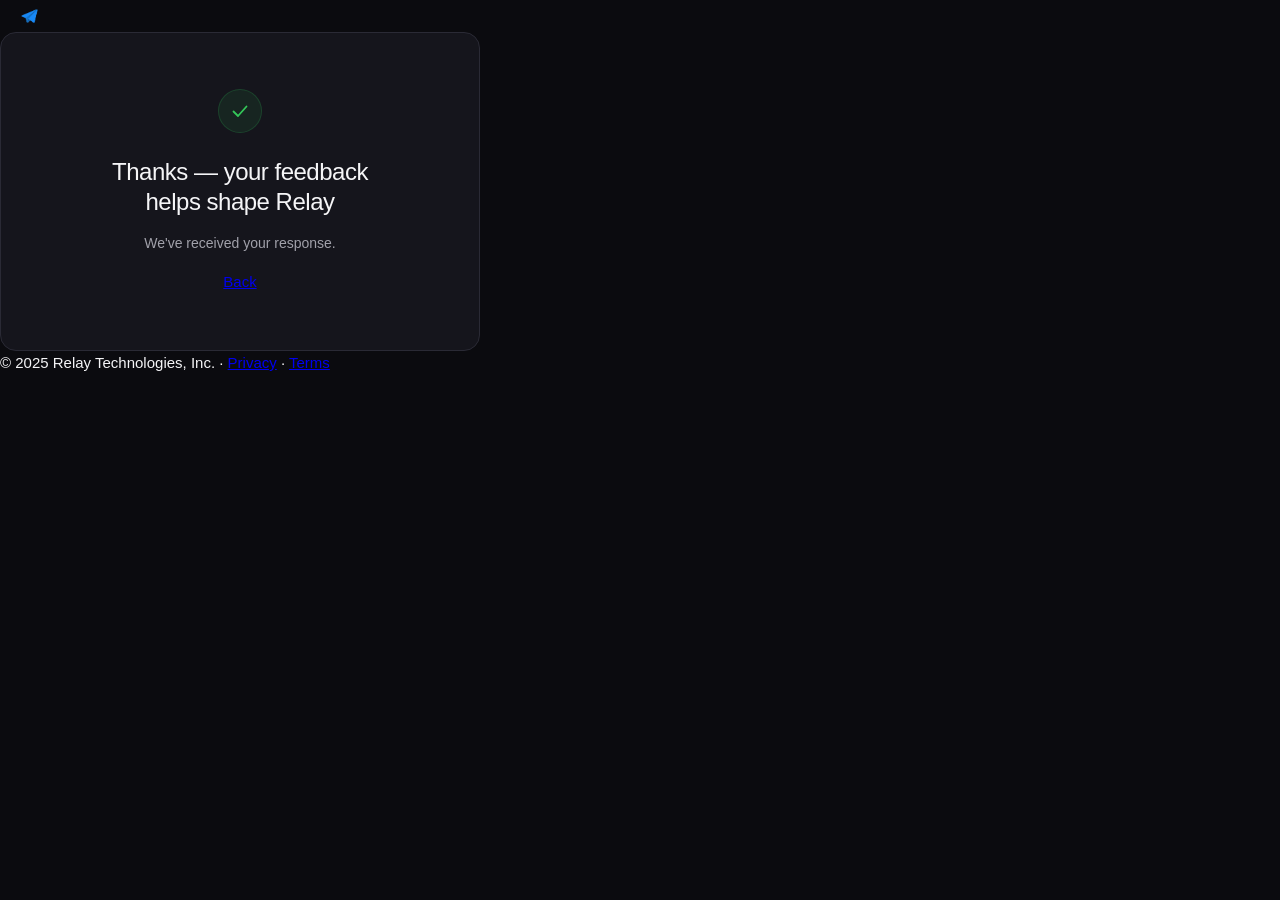
==== success.html @ 502270fd "Add files via upload" ====
<!DOCTYPE html>
<html lang="en">
<head>
  <meta charset="UTF-8" />
  <meta name="viewport" content="width=device-width, initial-scale=1.0" />
  <title>Relay — Thank You</title>
  <link rel="stylesheet" href="styles.css" />
</head>
<body class="success-page">

  <div class="shell shell--centered">

    <!-- Logo -->
    <header class="header">
      <img
        src="logo.png.PNG"
        alt="Relay"
        class="logo"
        onerror="this.style.display='none'; document.querySelector('.logo-fallback').style.display='block';"
      />
      <span class="logo-fallback" style="display:none; font-weight:600; font-size:18px; letter-spacing:-0.3px;">Relay</span>
    </header>

    <!-- Success card -->
    <main class="main">
      <div class="success-card">

        <div class="success-icon" aria-hidden="true">
          <svg width="22" height="22" viewBox="0 0 22 22" fill="none" xmlns="http://www.w3.org/2000/svg">
            <path d="M4.5 11.5L9 16L17.5 6.5" stroke="currentColor" stroke-width="1.8" stroke-linecap="round" stroke-linejoin="round"/>
          </svg>
        </div>

        <h1 class="success-title">Thanks — your feedback<br>helps shape Relay</h1>
        <p class="success-sub">We've received your response.</p>

        <a href="index.html" class="back-btn">Back</a>

      </div>
    </main>

    <!-- Footer -->
    <footer class="footer">
      <span>&copy; 2025 Relay Technologies, Inc.</span>
      <span class="dot">&middot;</span>
      <a href="#">Privacy</a>
      <span class="dot">&middot;</span>
      <a href="#">Terms</a>
    </footer>

  </div>

</body>
</html>
---- styles.css ----
/* ============================================================
   RELAY — Apple-Grade SaaS Feedback Page
   System font · 8px rhythm · Zero neon · Restrained accent
   ============================================================ */

/* ── Reset ─────────────────────────────────────────────────── */
*, *::before, *::after {
  box-sizing: border-box;
  margin: 0;
  padding: 0;
}

/* ── Tokens ─────────────────────────────────────────────────── */
:root {
  /* Palette — unchanged from spec */
  --bg:         #0b0b0f;
  --panel:      #15151c;
  --panel-2:    #1c1c26;
  --text:       #f5f5f7;
  --muted:      #a1a1aa;
  --border:     #2a2a35;
  --accent:     #0a84ff;
  --accent-2:   #2873ce;

  /* Derived — keep blue tightly scoped */
  --border-focus:  rgba(10, 132, 255, 0.5);
  --error:         #ff453a;
  --success-green: #34c759;

  /* System font — exactly as Apple uses */
  --font: -apple-system, BlinkMacSystemFont, "Segoe UI", Roboto,
          Helvetica, Arial, sans-serif;

  /* 8px rhythm */
  --s1:  8px;
  --s2:  16px;
  --s3:  24px;
  --s4:  32px;
  --s5:  40px;
  --s6:  48px;
  --s7:  56px;
  --s8:  64px;

  /* Radii */
  --r-sm:   8px;
  --r-md:   12px;
  --r-lg:   16px;

  /* Transitions */
  --ease: cubic-bezier(0.4, 0, 0.2, 1);
  --t-fast: 120ms;
  --t-mid:  200ms;
}

/* ── Base ───────────────────────────────────────────────────── */
html {
  -webkit-font-smoothing: antialiased;
  -moz-osx-font-smoothing: grayscale;
  font-size: 16px;
}

body {
  background: var(--bg);
  color: var(--text);
  font-family: var(--font);
  font-size: 15px;
  line-height: 1.6;
  min-height: 100dvh;
}

/* ── Outer shell ────────────────────────────────────────────── */
.page-outer {
  width: 100%;
  min-height: 100dvh;
  display: flex;
  justify-content: center;
  padding: var(--s6) var(--s3) var(--s8);
}

/* Used on success.html — true vertical center */
.page-outer--centered {
  align-items: center;
  padding: var(--s4);
}

/* ── Inner content column ───────────────────────────────────── */
.page-inner {
  width: 100%;
  max-width: 580px;
  animation: fadeUp 0.4s var(--ease) both;
}

@keyframes fadeUp {
  from { opacity: 0; transform: translateY(12px); }
  to   { opacity: 1; transform: translateY(0); }
}

/* ── Logo ───────────────────────────────────────────────────── */
.site-header {
  display: flex;
  justify-content: center;
  margin-bottom: var(--s7);
}

.logo {
  height: 32px;
  width: auto;
  display: block;
  object-fit: contain;
}

.logo-fallback {
  font-size: 18px;
  font-weight: 600;
  letter-spacing: -0.4px;
  color: var(--text);
}

/* ── Hero ───────────────────────────────────────────────────── */
.hero {
  text-align: center;
  margin-bottom: var(--s6);
}

.hero-title {
  font-size: clamp(26px, 5vw, 38px);
  font-weight: 500;
  letter-spacing: -0.8px;
  line-height: 1.12;
  color: var(--text);
  margin-bottom: var(--s2);
}

.hero-sub {
  font-size: 15px;
  font-weight: 400;
  color: var(--muted);
  line-height: 1.55;
  max-width: 380px;
  margin: 0 auto;
}

/* ── Form ───────────────────────────────────────────────────── */
form {
  display: flex;
  flex-direction: column;
  gap: var(--s2);  /* 16px between field groups */
}

/* ── Field group card ───────────────────────────────────────── */
.field-group {
  background: var(--panel);
  border: 1px solid var(--border);
  border-radius: var(--r-lg);
  padding: var(--s3);   /* 24px */
  transition: border-color var(--t-mid) var(--ease);
}

.field-group:focus-within {
  border-color: rgba(255, 255, 255, 0.08);
}

/* Error state */
.field-group.has-err {
  border-color: rgba(255, 69, 58, 0.35);
  animation: errShake 0.28s var(--ease);
}

@keyframes errShake {
  0%,100% { transform: translateX(0); }
  25%      { transform: translateX(-4px); }
  75%      { transform: translateX(4px); }
}

/* ── Field label ────────────────────────────────────────────── */
.field-label {
  display: flex;
  align-items: baseline;
  gap: var(--s1);
  font-size: 13px;
  font-weight: 500;
  color: var(--muted);
  letter-spacing: 0;
  line-height: 1.45;
  margin-bottom: var(--s2);
  cursor: pointer;
}

.q-index {
  font-size: 11px;
  font-weight: 600;
  font-variant-numeric: tabular-nums;
  color: rgba(161, 161, 170, 0.45);
  flex-shrink: 0;
  padding-top: 1px;
}

/* ── Textarea ───────────────────────────────────────────────── */
.field-input {
  display: block;
  width: 100%;
  background: var(--panel-2);
  border: 1px solid var(--border);
  border-radius: var(--r-sm);
  color: var(--text);
  font-family: var(--font);
  font-size: 14px;
  font-weight: 400;
  line-height: 1.6;
  padding: 11px 13px;
  resize: vertical;
  min-height: 108px;
  outline: none;
  -webkit-appearance: none;
  transition:
    border-color var(--t-mid) var(--ease),
    background-color var(--t-fast) var(--ease);
}

.field-input::placeholder {
  color: rgba(161, 161, 170, 0.32);
}

.field-input:focus {
  border-color: var(--border-focus);
  background: #1f1f2a;
}

/* ── Field error ────────────────────────────────────────────── */
.field-err {
  font-size: 12px;
  color: var(--error);
  margin-top: var(--s1);
  min-height: 0;
  line-height: 1.4;
  display: none;
}
.field-err.show {
  display: block;
}

/* ── Rating / Segmented Control ─────────────────────────────── */
.rating-block {
  display: flex;
  flex-direction: column;
  gap: var(--s1);
}

.rating-scale {
  display: flex;
  gap: 6px;
}

/* Hide native radio */
.rating-option input[type="radio"] {
  position: absolute;
  width: 1px;
  height: 1px;
  opacity: 0;
  pointer-events: none;
}

/* The visible segment */
.rating-face {
  display: flex;
  align-items: center;
  justify-content: center;
  flex: 1;
  height: 40px;
  background: var(--panel-2);
  border: 1px solid var(--border);
  border-radius: var(--r-sm);
  font-size: 14px;
  font-weight: 500;
  font-variant-numeric: tabular-nums;
  color: var(--muted);
  cursor: pointer;
  user-select: none;
  transition:
    background-color var(--t-fast) var(--ease),
    border-color var(--t-fast) var(--ease),
    color var(--t-fast) var(--ease);
}

.rating-option {
  flex: 1;
  display: flex;
}

/* Hover */
.rating-face:hover {
  background: rgba(255,255,255,0.05);
  border-color: rgba(255,255,255,0.1);
  color: var(--text);
}

/* Checked state — pure white/neutral, no blue */
.rating-option input[type="radio"]:checked + .rating-face {
  background: rgba(255,255,255,0.1);
  border-color: rgba(255,255,255,0.18);
  color: var(--text);
  font-weight: 600;
}

/* Keyboard focus indicator */
.rating-option input[type="radio"]:focus-visible + .rating-face {
  outline: 2px solid var(--accent);
  outline-offset: 2px;
}

/* Legend */
.rating-legend {
  display: flex;
  justify-content: space-between;
  font-size: 11px;
  color: rgba(161, 161, 170, 0.45);
  padding: 0 2px;
}

/* ── Submit area ────────────────────────────────────────────── */
.submit-area {
  display: flex;
  flex-direction: column;
  align-items: center;
  gap: var(--s2);
  padding-top: var(--s1);
}

/* ── Primary button — ONLY place accent blue appears on form ── */
.btn-primary {
  width: 100%;
  height: 48px;
  background: var(--accent);
  border: none;
  border-radius: var(--r-md);
  color: #fff;
  font-family: var(--font);
  font-size: 15px;
  font-weight: 500;
  letter-spacing: -0.1px;
  cursor: pointer;
  display: flex;
  align-items: center;
  justify-content: center;
  position: relative;
  overflow: hidden;
  transition:
    background-color var(--t-fast) var(--ease),
    transform var(--t-fast) var(--ease),
    opacity var(--t-mid) var(--ease);
}

.btn-primary:hover:not(:disabled) {
  background: var(--accent-2);
}

.btn-primary:active:not(:disabled) {
  transform: scale(0.99);
  background: #0060b8;
}

.btn-primary:disabled {
  opacity: 0.55;
  cursor: not-allowed;
}

/* Spinner toggle */
.btn-text {
  transition: opacity var(--t-fast) var(--ease);
}

.btn-loader {
  position: absolute;
  width: 17px;
  height: 17px;
  border: 1.8px solid rgba(255,255,255,0.28);
  border-top-color: #fff;
  border-radius: 50%;
  opacity: 0;
  animation: spin 0.65s linear infinite;
  transition: opacity var(--t-fast) var(--ease);
}

@keyframes spin {
  to { transform: rotate(360deg); }
}

.btn-primary.is-loading .btn-text  { opacity: 0; }
.btn-primary.is-loading .btn-loader { opacity: 1; }

/* Submit caption */
.submit-note {
  font-size: 12px;
  color: rgba(161, 161, 170, 0.38);
  letter-spacing: 0.01em;
}

/* ── Success screen ─────────────────────────────────────────── */
.success-card {
  width: 100%;
  max-width: 480px;
  background: var(--panel);
  border: 1px solid var(--border);
  border-radius: var(--r-lg);
  padding: var(--s7) var(--s5);
  text-align: center;
  display: flex;
  flex-direction: column;
  align-items: center;
  gap: var(--s2);
  animation: fadeUp 0.4s var(--ease) both;
}

.success-icon {
  width: 44px;
  height: 44px;
  border-radius: 50%;
  background: rgba(52, 199, 89, 0.09);
  border: 1px solid rgba(52, 199, 89, 0.18);
  color: var(--success-green);
  display: flex;
  align-items: center;
  justify-content: center;
  margin-bottom: var(--s1);
}

.success-title {
  font-size: clamp(19px, 4vw, 24px);
  font-weight: 500;
  letter-spacing: -0.5px;
  line-height: 1.25;
  color: var(--text);
}

.success-sub {
  font-size: 14px;
  color: var(--muted);
  line-height: 1.5;
  margin-top: -var(--s1);
}

/* Back button — text-style, blue only here */
.btn-back {
  display: inline-block;
  margin-top: var(--s2);
  font-size: 14px;
  font-weight: 400;
  color: var(--accent);
  text-decoration: none;
  padding: 6px 0;
  transition: opacity var(--t-fast) var(--ease);
}

.btn-back:hover {
  opacity: 0.7;
}

/* ── Footer ─────────────────────────────────────────────────── */
.site-footer {
  margin-top: var(--s8);
  padding-top: var(--s4);
  border-top: 1px solid rgba(42, 42, 53, 0.55);
  text-align: center;
  font-size: 12px;
  color: rgba(161, 161, 170, 0.35);
}

/* ── Responsive ─────────────────────────────────────────────── */
@media (max-width: 520px) {
  .page-outer {
    padding: var(--s4) var(--s2) var(--s7);
  }

  .site-header {
    margin-bottom: var(--s5);
  }

  .hero {
    margin-bottom: var(--s5);
  }

  .hero-title {
    letter-spacing: -0.5px;
  }

  .field-group {
    padding: var(--s2);  /* 16px on mobile */
  }

  .rating-face {
    height: 44px;  /* Bigger tap target on mobile */
    font-size: 15px;
  }

  .success-card {
    padding: var(--s5) var(--s3);
  }
}

/* ── Focus visible ──────────────────────────────────────────── */
:focus-visible {
  outline: 2px solid var(--accent);
  outline-offset: 2px;
  border-radius: 4px;
}

.field-input:focus-visible {
  outline: none;  /* handled by border-color */
}

.btn-primary:focus-visible {
  outline: 2px solid var(--accent);
  outline-offset: 3px;
}

/* ── Reduced motion ─────────────────────────────────────────── */
@media (prefers-reduced-motion: reduce) {
  *, *::before, *::after {
    animation-duration: 0.01ms !important;
    transition-duration: 0.01ms !important;
  }
}
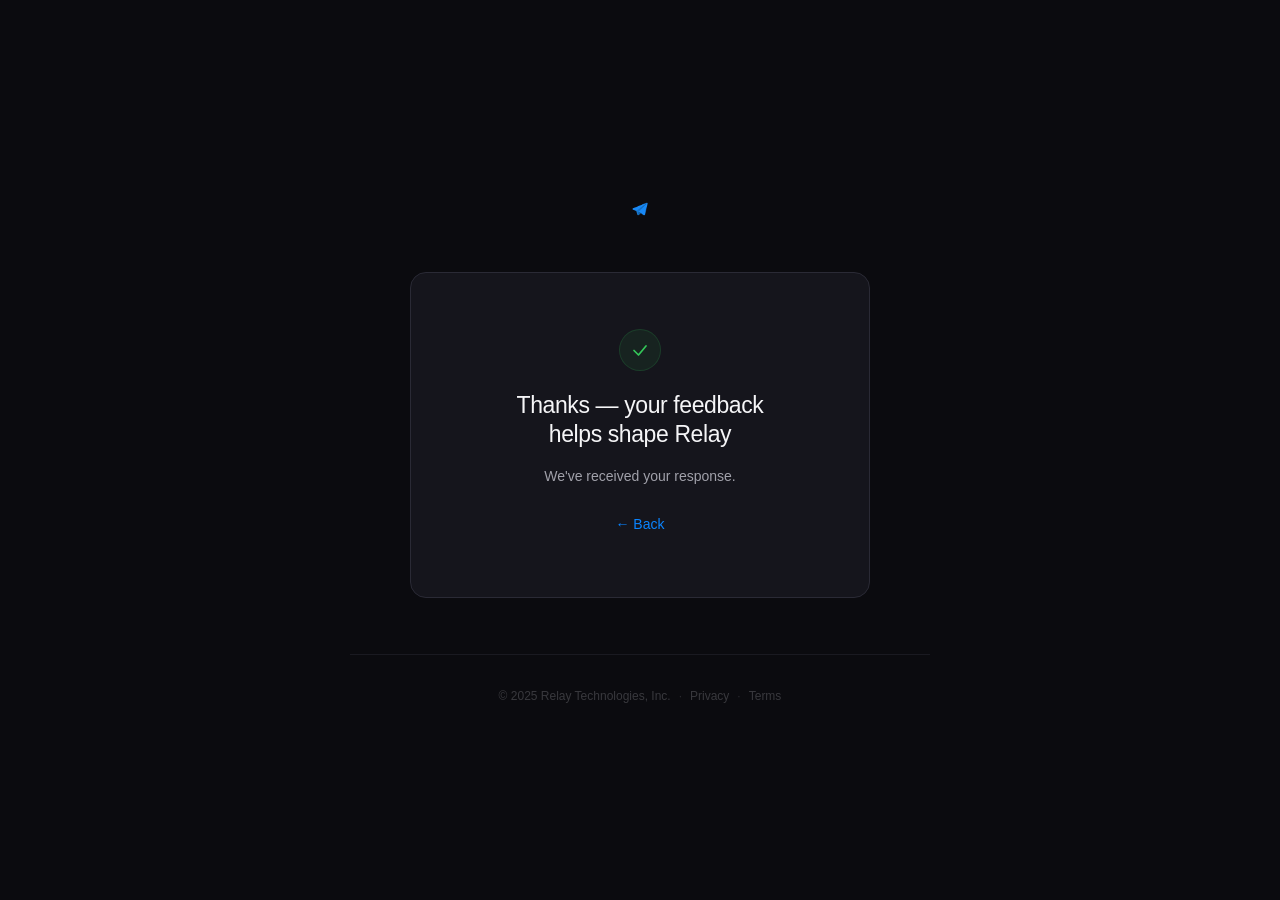
==== commit f9e6a30e: "Add files via upload" ====
--- a/success.html
+++ b/success.html
@@ -6,48 +6,50 @@
   <title>Relay — Thank You</title>
   <link rel="stylesheet" href="styles.css" />
 </head>
-<body class="success-page">
+<body>
 
-  <div class="shell shell--centered">
+  <div class="page-outer page-outer--centered">
+    <div class="page-inner">
 
-    <!-- Logo -->
-    <header class="header">
-      <img
-        src="logo.png.PNG"
-        alt="Relay"
-        class="logo"
-        onerror="this.style.display='none'; document.querySelector('.logo-fallback').style.display='block';"
-      />
-      <span class="logo-fallback" style="display:none; font-weight:600; font-size:18px; letter-spacing:-0.3px;">Relay</span>
-    </header>
+      <!-- Logo -->
+      <header class="site-header" style="margin-bottom: 0;">
+        <img
+          src="logo.png.PNG"
+          alt="Relay"
+          class="logo"
+          onerror="this.style.display='none';this.nextElementSibling.style.display='block';"
+        />
+        <span class="logo-fallback" style="display:none;">Relay</span>
+      </header>
 
-    <!-- Success card -->
-    <main class="main">
-      <div class="success-card">
+      <!-- Success card -->
+      <main style="display:flex; justify-content:center; padding: 48px 0 0;">
+        <div class="success-card">
 
-        <div class="success-icon" aria-hidden="true">
-          <svg width="22" height="22" viewBox="0 0 22 22" fill="none" xmlns="http://www.w3.org/2000/svg">
-            <path d="M4.5 11.5L9 16L17.5 6.5" stroke="currentColor" stroke-width="1.8" stroke-linecap="round" stroke-linejoin="round"/>
-          </svg>
+          <div class="success-icon" aria-hidden="true">
+            <svg width="20" height="20" viewBox="0 0 20 20" fill="none" xmlns="http://www.w3.org/2000/svg">
+              <path d="M4 10.5L8.5 15L16 6" stroke="currentColor" stroke-width="1.7" stroke-linecap="round" stroke-linejoin="round"/>
+            </svg>
+          </div>
+
+          <h1 class="success-title">Thanks — your feedback<br>helps shape Relay</h1>
+          <p class="success-sub">We've received your response.</p>
+
+          <a href="index.html" class="btn-back">← Back</a>
+
         </div>
+      </main>
 
-        <h1 class="success-title">Thanks — your feedback<br>helps shape Relay</h1>
-        <p class="success-sub">We've received your response.</p>
+      <!-- Footer -->
+      <footer class="site-footer">
+        <span>&copy; 2025 Relay Technologies, Inc.</span>
+        <span class="dot">&middot;</span>
+        <a href="#">Privacy</a>
+        <span class="dot">&middot;</span>
+        <a href="#">Terms</a>
+      </footer>
 
-        <a href="index.html" class="back-btn">Back</a>
-
-      </div>
-    </main>
-
-    <!-- Footer -->
-    <footer class="footer">
-      <span>&copy; 2025 Relay Technologies, Inc.</span>
-      <span class="dot">&middot;</span>
-      <a href="#">Privacy</a>
-      <span class="dot">&middot;</span>
-      <a href="#">Terms</a>
-    </footer>
-
+    </div>
   </div>
 
 </body>
--- a/styles.css
+++ b/styles.css
@@ -12,7 +12,6 @@
 
 /* ── Tokens ─────────────────────────────────────────────────── */
 :root {
-  /* Palette — unchanged from spec */
   --bg:         #0b0b0f;
   --panel:      #15151c;
   --panel-2:    #1c1c26;
@@ -22,12 +21,10 @@
   --accent:     #0a84ff;
   --accent-2:   #2873ce;
 
-  /* Derived — keep blue tightly scoped */
-  --border-focus:  rgba(10, 132, 255, 0.5);
+  --border-focus:  rgba(10, 132, 255, 0.45);
   --error:         #ff453a;
   --success-green: #34c759;
 
-  /* System font — exactly as Apple uses */
   --font: -apple-system, BlinkMacSystemFont, "Segoe UI", Roboto,
           Helvetica, Arial, sans-serif;
 
@@ -41,13 +38,11 @@
   --s7:  56px;
   --s8:  64px;
 
-  /* Radii */
   --r-sm:   8px;
   --r-md:   12px;
   --r-lg:   16px;
 
-  /* Transitions */
-  --ease: cubic-bezier(0.4, 0, 0.2, 1);
+  --ease:   cubic-bezier(0.4, 0, 0.2, 1);
   --t-fast: 120ms;
   --t-mid:  200ms;
 }
@@ -77,21 +72,20 @@
   padding: var(--s6) var(--s3) var(--s8);
 }
 
-/* Used on success.html — true vertical center */
 .page-outer--centered {
   align-items: center;
   padding: var(--s4);
 }
 
-/* ── Inner content column ───────────────────────────────────── */
+/* ── Inner column ───────────────────────────────────────────── */
 .page-inner {
   width: 100%;
   max-width: 580px;
-  animation: fadeUp 0.4s var(--ease) both;
+  animation: fadeUp 0.38s var(--ease) both;
 }
 
 @keyframes fadeUp {
-  from { opacity: 0; transform: translateY(12px); }
+  from { opacity: 0; transform: translateY(10px); }
   to   { opacity: 1; transform: translateY(0); }
 }
 
@@ -99,18 +93,25 @@
 .site-header {
   display: flex;
   justify-content: center;
-  margin-bottom: var(--s7);
+  margin-bottom: var(--s6);
 }
 
 .logo {
-  height: 32px;
+  height: 30px;
   width: auto;
   display: block;
   object-fit: contain;
+  opacity: 0;
+  animation: fadeIn 0.5s var(--ease) 0.1s both;
+}
+
+@keyframes fadeIn {
+  from { opacity: 0; }
+  to   { opacity: 1; }
 }
 
 .logo-fallback {
-  font-size: 18px;
+  font-size: 17px;
   font-weight: 600;
   letter-spacing: -0.4px;
   color: var(--text);
@@ -119,16 +120,16 @@
 /* ── Hero ───────────────────────────────────────────────────── */
 .hero {
   text-align: center;
-  margin-bottom: var(--s6);
+  margin-bottom: var(--s5);
 }
 
 .hero-title {
-  font-size: clamp(26px, 5vw, 38px);
+  font-size: clamp(24px, 5vw, 36px);
   font-weight: 500;
-  letter-spacing: -0.8px;
-  line-height: 1.12;
-  color: var(--text);
-  margin-bottom: var(--s2);
+  letter-spacing: -0.7px;
+  line-height: 1.14;
+  color: var(--text);
+  margin-bottom: 10px;
 }
 
 .hero-sub {
@@ -136,7 +137,7 @@
   font-weight: 400;
   color: var(--muted);
   line-height: 1.55;
-  max-width: 380px;
+  max-width: 360px;
   margin: 0 auto;
 }
 
@@ -144,55 +145,59 @@
 form {
   display: flex;
   flex-direction: column;
-  gap: var(--s2);  /* 16px between field groups */
-}
-
-/* ── Field group card ───────────────────────────────────────── */
+  gap: var(--s2);
+}
+
+/* ── Field card ─────────────────────────────────────────────── */
 .field-group {
   background: var(--panel);
   border: 1px solid var(--border);
   border-radius: var(--r-lg);
-  padding: var(--s3);   /* 24px */
+  padding: var(--s3);
   transition: border-color var(--t-mid) var(--ease);
 }
 
 .field-group:focus-within {
-  border-color: rgba(255, 255, 255, 0.08);
-}
-
-/* Error state */
+  border-color: rgba(255, 255, 255, 0.07);
+}
+
 .field-group.has-err {
-  border-color: rgba(255, 69, 58, 0.35);
-  animation: errShake 0.28s var(--ease);
+  border-color: rgba(255, 69, 58, 0.32);
+  animation: errShake 0.26s var(--ease);
 }
 
 @keyframes errShake {
   0%,100% { transform: translateX(0); }
-  25%      { transform: translateX(-4px); }
-  75%      { transform: translateX(4px); }
-}
-
-/* ── Field label ────────────────────────────────────────────── */
+  25%      { transform: translateX(-3px); }
+  75%      { transform: translateX(3px); }
+}
+
+/* ── Label ──────────────────────────────────────────────────── */
 .field-label {
   display: flex;
   align-items: baseline;
-  gap: var(--s1);
+  gap: 7px;
   font-size: 13px;
   font-weight: 500;
   color: var(--muted);
-  letter-spacing: 0;
   line-height: 1.45;
   margin-bottom: var(--s2);
   cursor: pointer;
+  /* fieldset legend override */
+  float: none;
+  border: none;
+  padding: 0;
 }
 
 .q-index {
-  font-size: 11px;
+  font-size: 10px;
   font-weight: 600;
   font-variant-numeric: tabular-nums;
-  color: rgba(161, 161, 170, 0.45);
+  color: rgba(161, 161, 170, 0.38);
   flex-shrink: 0;
   padding-top: 1px;
+  text-transform: uppercase;
+  letter-spacing: 0.03em;
 }
 
 /* ── Textarea ───────────────────────────────────────────────── */
@@ -218,12 +223,12 @@
 }
 
 .field-input::placeholder {
-  color: rgba(161, 161, 170, 0.32);
+  color: rgba(161, 161, 170, 0.28);
 }
 
 .field-input:focus {
   border-color: var(--border-focus);
-  background: #1f1f2a;
+  background: #1e1e28;
 }
 
 /* ── Field error ────────────────────────────────────────────── */
@@ -244,6 +249,8 @@
   display: flex;
   flex-direction: column;
   gap: var(--s1);
+  border: none;
+  padding: 0;
 }
 
 .rating-scale {
@@ -260,13 +267,18 @@
   pointer-events: none;
 }
 
-/* The visible segment */
+.rating-option {
+  flex: 1;
+  display: flex;
+}
+
+/* Visible segment */
 .rating-face {
   display: flex;
   align-items: center;
   justify-content: center;
   flex: 1;
-  height: 40px;
+  height: 42px;
   background: var(--panel-2);
   border: 1px solid var(--border);
   border-radius: var(--r-sm);
@@ -282,39 +294,34 @@
     color var(--t-fast) var(--ease);
 }
 
-.rating-option {
-  flex: 1;
-  display: flex;
-}
-
-/* Hover */
 .rating-face:hover {
-  background: rgba(255,255,255,0.05);
-  border-color: rgba(255,255,255,0.1);
-  color: var(--text);
-}
-
-/* Checked state — pure white/neutral, no blue */
+  background: rgba(255,255,255,0.045);
+  border-color: rgba(255,255,255,0.09);
+  color: var(--text);
+}
+
+/* Selected — neutral white, no blue */
 .rating-option input[type="radio"]:checked + .rating-face {
-  background: rgba(255,255,255,0.1);
-  border-color: rgba(255,255,255,0.18);
+  background: rgba(255,255,255,0.09);
+  border-color: rgba(255,255,255,0.16);
   color: var(--text);
   font-weight: 600;
 }
 
-/* Keyboard focus indicator */
+/* Keyboard focus */
 .rating-option input[type="radio"]:focus-visible + .rating-face {
   outline: 2px solid var(--accent);
   outline-offset: 2px;
 }
 
-/* Legend */
+/* Scale labels */
 .rating-legend {
   display: flex;
   justify-content: space-between;
   font-size: 11px;
-  color: rgba(161, 161, 170, 0.45);
-  padding: 0 2px;
+  color: rgba(161, 161, 170, 0.38);
+  padding: 2px 2px 0;
+  letter-spacing: 0.01em;
 }
 
 /* ── Submit area ────────────────────────────────────────────── */
@@ -326,7 +333,7 @@
   padding-top: var(--s1);
 }
 
-/* ── Primary button — ONLY place accent blue appears on form ── */
+/* ── Primary button — ONLY blue element on form ─────────────── */
 .btn-primary {
   width: 100%;
   height: 48px;
@@ -356,24 +363,23 @@
 
 .btn-primary:active:not(:disabled) {
   transform: scale(0.99);
-  background: #0060b8;
+  background: #005fc8;
 }
 
 .btn-primary:disabled {
-  opacity: 0.55;
+  opacity: 0.5;
   cursor: not-allowed;
 }
 
-/* Spinner toggle */
 .btn-text {
   transition: opacity var(--t-fast) var(--ease);
 }
 
 .btn-loader {
   position: absolute;
-  width: 17px;
-  height: 17px;
-  border: 1.8px solid rgba(255,255,255,0.28);
+  width: 16px;
+  height: 16px;
+  border: 1.8px solid rgba(255,255,255,0.25);
   border-top-color: #fff;
   border-radius: 50%;
   opacity: 0;
@@ -385,20 +391,19 @@
   to { transform: rotate(360deg); }
 }
 
-.btn-primary.is-loading .btn-text  { opacity: 0; }
+.btn-primary.is-loading .btn-text   { opacity: 0; }
 .btn-primary.is-loading .btn-loader { opacity: 1; }
 
-/* Submit caption */
 .submit-note {
   font-size: 12px;
-  color: rgba(161, 161, 170, 0.38);
+  color: rgba(161, 161, 170, 0.34);
   letter-spacing: 0.01em;
 }
 
-/* ── Success screen ─────────────────────────────────────────── */
+/* ── Success card ───────────────────────────────────────────── */
 .success-card {
   width: 100%;
-  max-width: 480px;
+  max-width: 460px;
   background: var(--panel);
   border: 1px solid var(--border);
   border-radius: var(--r-lg);
@@ -408,27 +413,27 @@
   flex-direction: column;
   align-items: center;
   gap: var(--s2);
-  animation: fadeUp 0.4s var(--ease) both;
+  animation: fadeUp 0.38s var(--ease) both;
 }
 
 .success-icon {
-  width: 44px;
-  height: 44px;
+  width: 42px;
+  height: 42px;
   border-radius: 50%;
-  background: rgba(52, 199, 89, 0.09);
-  border: 1px solid rgba(52, 199, 89, 0.18);
+  background: rgba(52, 199, 89, 0.08);
+  border: 1px solid rgba(52, 199, 89, 0.16);
   color: var(--success-green);
   display: flex;
   align-items: center;
   justify-content: center;
-  margin-bottom: var(--s1);
+  margin-bottom: 4px;
 }
 
 .success-title {
-  font-size: clamp(19px, 4vw, 24px);
+  font-size: clamp(18px, 4vw, 23px);
   font-weight: 500;
-  letter-spacing: -0.5px;
-  line-height: 1.25;
+  letter-spacing: -0.4px;
+  line-height: 1.28;
   color: var(--text);
 }
 
@@ -436,13 +441,11 @@
   font-size: 14px;
   color: var(--muted);
   line-height: 1.5;
-  margin-top: -var(--s1);
-}
-
-/* Back button — text-style, blue only here */
+}
+
 .btn-back {
   display: inline-block;
-  margin-top: var(--s2);
+  margin-top: 4px;
   font-size: 14px;
   font-weight: 400;
   color: var(--accent);
@@ -452,23 +455,42 @@
 }
 
 .btn-back:hover {
-  opacity: 0.7;
+  opacity: 0.65;
 }
 
 /* ── Footer ─────────────────────────────────────────────────── */
 .site-footer {
-  margin-top: var(--s8);
+  margin-top: var(--s7);
   padding-top: var(--s4);
-  border-top: 1px solid rgba(42, 42, 53, 0.55);
+  border-top: 1px solid rgba(42, 42, 53, 0.5);
   text-align: center;
   font-size: 12px;
-  color: rgba(161, 161, 170, 0.35);
+  color: rgba(161, 161, 170, 0.3);
+  display: flex;
+  align-items: center;
+  justify-content: center;
+  gap: var(--s1);
+  flex-wrap: wrap;
+}
+
+.site-footer a {
+  color: rgba(161, 161, 170, 0.3);
+  text-decoration: none;
+  transition: color var(--t-fast) var(--ease);
+}
+
+.site-footer a:hover {
+  color: var(--muted);
+}
+
+.dot {
+  color: rgba(161, 161, 170, 0.2);
 }
 
 /* ── Responsive ─────────────────────────────────────────────── */
 @media (max-width: 520px) {
   .page-outer {
-    padding: var(--s4) var(--s2) var(--s7);
+    padding: var(--s4) var(--s2) var(--s6);
   }
 
   .site-header {
@@ -476,19 +498,19 @@
   }
 
   .hero {
-    margin-bottom: var(--s5);
+    margin-bottom: var(--s4);
   }
 
   .hero-title {
-    letter-spacing: -0.5px;
+    letter-spacing: -0.4px;
   }
 
   .field-group {
-    padding: var(--s2);  /* 16px on mobile */
+    padding: var(--s2);
   }
 
   .rating-face {
-    height: 44px;  /* Bigger tap target on mobile */
+    height: 46px;
     font-size: 15px;
   }
 
@@ -505,7 +527,7 @@
 }
 
 .field-input:focus-visible {
-  outline: none;  /* handled by border-color */
+  outline: none;
 }
 
 .btn-primary:focus-visible {
